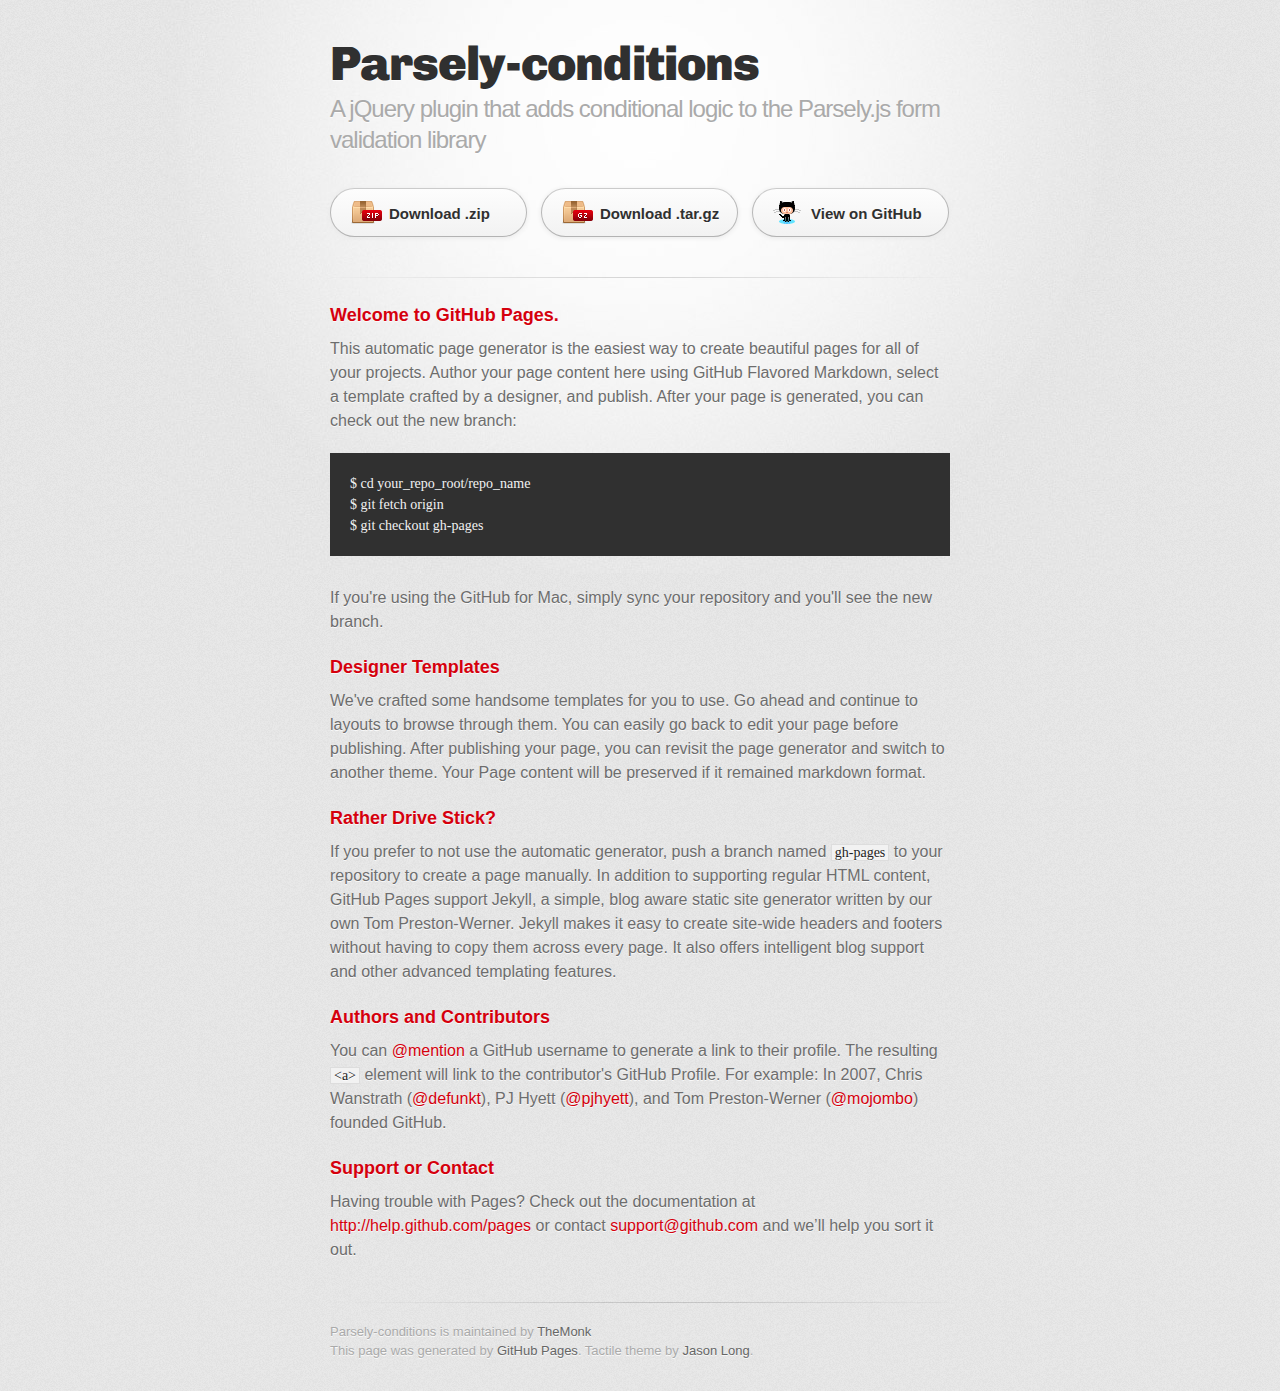
==== index.html @ 4aeb52db "Create gh-pages branch via GitHub" ====
<!DOCTYPE html>
<html>
  <head>
    <meta charset='utf-8'>
    <meta http-equiv="X-UA-Compatible" content="chrome=1">
    <link href='https://fonts.googleapis.com/css?family=Chivo:900' rel='stylesheet' type='text/css'>
    <link rel="stylesheet" type="text/css" href="stylesheets/stylesheet.css" media="screen" />
    <link rel="stylesheet" type="text/css" href="stylesheets/pygment_trac.css" media="screen" />
    <link rel="stylesheet" type="text/css" href="stylesheets/print.css" media="print" />
    <!--[if lt IE 9]>
    <script src="//html5shiv.googlecode.com/svn/trunk/html5.js"></script>
    <![endif]-->
    <title>Parsely-conditions by TheMonk</title>
  </head>

  <body>
    <div id="container">
      <div class="inner">

        <header>
          <h1>Parsely-conditions</h1>
          <h2>A jQuery plugin that adds conditional logic to the Parsely.js form validation library</h2>
        </header>

        <section id="downloads" class="clearfix">
          <a href="https://github.com/TheMonk/parsely-conditions/zipball/master" id="download-zip" class="button"><span>Download .zip</span></a>
          <a href="https://github.com/TheMonk/parsely-conditions/tarball/master" id="download-tar-gz" class="button"><span>Download .tar.gz</span></a>
          <a href="https://github.com/TheMonk/parsely-conditions" id="view-on-github" class="button"><span>View on GitHub</span></a>
        </section>

        <hr>

        <section id="main_content">
          <h3>
<a name="welcome-to-github-pages" class="anchor" href="#welcome-to-github-pages"><span class="octicon octicon-link"></span></a>Welcome to GitHub Pages.</h3>

<p>This automatic page generator is the easiest way to create beautiful pages for all of your projects. Author your page content here using GitHub Flavored Markdown, select a template crafted by a designer, and publish. After your page is generated, you can check out the new branch:</p>

<pre><code>$ cd your_repo_root/repo_name
$ git fetch origin
$ git checkout gh-pages
</code></pre>

<p>If you're using the GitHub for Mac, simply sync your repository and you'll see the new branch.</p>

<h3>
<a name="designer-templates" class="anchor" href="#designer-templates"><span class="octicon octicon-link"></span></a>Designer Templates</h3>

<p>We've crafted some handsome templates for you to use. Go ahead and continue to layouts to browse through them. You can easily go back to edit your page before publishing. After publishing your page, you can revisit the page generator and switch to another theme. Your Page content will be preserved if it remained markdown format.</p>

<h3>
<a name="rather-drive-stick" class="anchor" href="#rather-drive-stick"><span class="octicon octicon-link"></span></a>Rather Drive Stick?</h3>

<p>If you prefer to not use the automatic generator, push a branch named <code>gh-pages</code> to your repository to create a page manually. In addition to supporting regular HTML content, GitHub Pages support Jekyll, a simple, blog aware static site generator written by our own Tom Preston-Werner. Jekyll makes it easy to create site-wide headers and footers without having to copy them across every page. It also offers intelligent blog support and other advanced templating features.</p>

<h3>
<a name="authors-and-contributors" class="anchor" href="#authors-and-contributors"><span class="octicon octicon-link"></span></a>Authors and Contributors</h3>

<p>You can <a href="https://github.com/blog/821" class="user-mention">@mention</a> a GitHub username to generate a link to their profile. The resulting <code>&lt;a&gt;</code> element will link to the contributor's GitHub Profile. For example: In 2007, Chris Wanstrath (<a href="https://github.com/defunkt" class="user-mention">@defunkt</a>), PJ Hyett (<a href="https://github.com/pjhyett" class="user-mention">@pjhyett</a>), and Tom Preston-Werner (<a href="https://github.com/mojombo" class="user-mention">@mojombo</a>) founded GitHub.</p>

<h3>
<a name="support-or-contact" class="anchor" href="#support-or-contact"><span class="octicon octicon-link"></span></a>Support or Contact</h3>

<p>Having trouble with Pages? Check out the documentation at <a href="http://help.github.com/pages">http://help.github.com/pages</a> or contact <a href="mailto:support@github.com">support@github.com</a> and we’ll help you sort it out.</p>
        </section>

        <footer>
          Parsely-conditions is maintained by <a href="https://github.com/TheMonk">TheMonk</a><br>
          This page was generated by <a href="http://pages.github.com">GitHub Pages</a>. Tactile theme by <a href="https://twitter.com/jasonlong">Jason Long</a>.
        </footer>

        
      </div>
    </div>
  </body>
</html>
---- stylesheets/stylesheet.css ----
/* http://meyerweb.com/eric/tools/css/reset/ 
   v2.0 | 20110126
   License: none (public domain)
*/
html, body, div, span, applet, object, iframe,
h1, h2, h3, h4, h5, h6, p, blockquote, pre,
a, abbr, acronym, address, big, cite, code,
del, dfn, em, img, ins, kbd, q, s, samp,
small, strike, strong, sub, sup, tt, var,
b, u, i, center,
dl, dt, dd, ol, ul, li,
fieldset, form, label, legend,
table, caption, tbody, tfoot, thead, tr, th, td,
article, aside, canvas, details, embed, 
figure, figcaption, footer, header, hgroup, 
menu, nav, output, ruby, section, summary,
time, mark, audio, video {
	margin: 0;
	padding: 0;
	border: 0;
	font-size: 100%;
	font: inherit;
	vertical-align: baseline;
}
/* HTML5 display-role reset for older browsers */
article, aside, details, figcaption, figure, 
footer, header, hgroup, menu, nav, section {
	display: block;
}
body {
	line-height: 1;
}
ol, ul {
	list-style: none;
}
blockquote, q {
	quotes: none;
}
blockquote:before, blockquote:after,
q:before, q:after {
	content: '';
	content: none;
}
table {
	border-collapse: collapse;
	border-spacing: 0;
}

/* LAYOUT STYLES */
body {
  font-size: 1em;
  line-height: 1.5; 
  background: #e7e7e7 url(../images/body-bg.png) 0 0 repeat;
  font-family: 'Helvetica Neue', Helvetica, Arial, serif;
  text-shadow: 0 1px 0 rgba(255, 255, 255, 0.8);
  color: #6d6d6d;
}

a {
  color: #d5000d;
}
a:hover {
  color: #c5000c;
}

header {
  padding-top: 35px;
  padding-bottom: 25px;
}

header h1 {
  font-family: 'Chivo', 'Helvetica Neue', Helvetica, Arial, serif; font-weight: 900;
  letter-spacing: -1px;
  font-size: 48px;
  color: #303030;
  line-height: 1.2;
}

header h2 {
  letter-spacing: -1px;
  font-size: 24px;
  color: #aaa;
  font-weight: normal;
  line-height: 1.3;
}

#container {
  background: transparent url(../images/highlight-bg.jpg) 50% 0 no-repeat;
  min-height: 595px;
}

.inner {
  width: 620px;
  margin: 0 auto;
}

#container .inner img {
  max-width: 100%;
}

#downloads {
  margin-bottom: 40px;
}

a.button {
  -moz-border-radius: 30px;
  -webkit-border-radius: 30px;                     
  border-radius: 30px;
  border-top: solid 1px #cbcbcb;
  border-left: solid 1px #b7b7b7;
  border-right: solid 1px #b7b7b7;
  border-bottom: solid 1px #b3b3b3;
  color: #303030;
  line-height: 25px;
  font-weight: bold;
  font-size: 15px;
  padding: 12px 8px 12px 8px;
  display: block;
  float: left;
  width: 179px;
  margin-right: 14px;  
  background: #fdfdfd; /* Old browsers */
  background: -moz-linear-gradient(top,  #fdfdfd 0%, #f2f2f2 100%); /* FF3.6+ */
  background: -webkit-gradient(linear, left top, left bottom, color-stop(0%,#fdfdfd), color-stop(100%,#f2f2f2)); /* Chrome,Safari4+ */
  background: -webkit-linear-gradient(top,  #fdfdfd 0%,#f2f2f2 100%); /* Chrome10+,Safari5.1+ */
  background: -o-linear-gradient(top,  #fdfdfd 0%,#f2f2f2 100%); /* Opera 11.10+ */
  background: -ms-linear-gradient(top,  #fdfdfd 0%,#f2f2f2 100%); /* IE10+ */
  background: linear-gradient(top,  #fdfdfd 0%,#f2f2f2 100%); /* W3C */
  filter: progid:DXImageTransform.Microsoft.gradient( startColorstr='#fdfdfd', endColorstr='#f2f2f2',GradientType=0 ); /* IE6-9 */
  -webkit-box-shadow: 10px 10px 5px #888;
  -moz-box-shadow: 10px 10px 5px #888;
  box-shadow: 0px 1px 5px #e8e8e8;
}
a.button:hover {
  border-top: solid 1px #b7b7b7;
  border-left: solid 1px #b3b3b3;
  border-right: solid 1px #b3b3b3;
  border-bottom: solid 1px #b3b3b3;
  background: #fafafa; /* Old browsers */
  background: -moz-linear-gradient(top,  #fdfdfd 0%, #f6f6f6 100%); /* FF3.6+ */
  background: -webkit-gradient(linear, left top, left bottom, color-stop(0%,#fdfdfd), color-stop(100%,#f6f6f6)); /* Chrome,Safari4+ */
  background: -webkit-linear-gradient(top,  #fdfdfd 0%,#f6f6f6 100%); /* Chrome10+,Safari5.1+ */
  background: -o-linear-gradient(top,  #fdfdfd 0%,#f6f6f6 100%); /* Opera 11.10+ */
  background: -ms-linear-gradient(top,  #fdfdfd 0%,#f6f6f6 100%); /* IE10+ */
  background: linear-gradient(top,  #fdfdfd 0%,#f6f6f6, 100%); /* W3C */
  filter: progid:DXImageTransform.Microsoft.gradient( startColorstr='#fdfdfd', endColorstr='#f6f6f6',GradientType=0 ); /* IE6-9 */
}

a.button span {
  padding-left: 50px;
  display: block;
  height: 23px;
}

#download-zip span {
  background: transparent url(../images/zip-icon.png) 12px 50% no-repeat;
}
#download-tar-gz span {
  background: transparent url(../images/tar-gz-icon.png) 12px 50% no-repeat;
}
#view-on-github span {
  background: transparent url(../images/octocat-icon.png) 12px 50% no-repeat;
}
#view-on-github {
  margin-right: 0;
}

code, pre {
  font-family: Monaco, "Bitstream Vera Sans Mono", "Lucida Console", Terminal;
  color: #222;
  margin-bottom: 30px;
  font-size: 14px;
}

code {
  background-color: #f2f2f2;
  border: solid 1px #ddd;
  padding: 0 3px;
}

pre {
  padding: 20px;
  background: #303030;
  color: #f2f2f2;
  text-shadow: none;
  overflow: auto;
}
pre code {
  color: #f2f2f2;
  background-color: #303030;
  border: none;
  padding: 0;
}

ul, ol, dl {
  margin-bottom: 20px;
}


/* COMMON STYLES */

hr {
  height: 1px;
  line-height: 1px;
  margin-top: 1em;
  padding-bottom: 1em;
  border: none;
  background: transparent url('../images/hr.png') 50% 0 no-repeat;
}

strong {
  font-weight: bold;
}

em {
  font-style: italic;
}

table {
  width: 100%;
  border: 1px solid #ebebeb;
}

th {
  font-weight: 500;
}

td {
  border: 1px solid #ebebeb;
  text-align: center; 
  font-weight: 300;
}

form {
  background: #f2f2f2;
  padding: 20px;
  
}


/* GENERAL ELEMENT TYPE STYLES */

h1 {
  font-size: 32px;
} 

h2 {
  font-size: 22px;
  font-weight: bold;
  color: #303030;
  margin-bottom: 8px;
} 

h3 {
  color: #d5000d;
  font-size: 18px;
  font-weight: bold;
  margin-bottom: 8px;
} 
 
h4 {
  font-size: 16px;
  color: #303030;
  font-weight: bold;
} 

h5 {
  font-size: 1em;
  color: #303030;
} 

h6 {
  font-size: .8em;
  color: #303030;
} 

p {
  font-weight: 300;
  margin-bottom: 20px;
}
 
a {
  text-decoration: none;
}

p a {
  font-weight: 400;
}

blockquote {
  font-size: 1.6em;
  border-left: 10px solid #e9e9e9;
  margin-bottom: 20px;
  padding: 0 0 0 30px;
}

ul li {
  list-style: disc inside;
  padding-left: 20px;
}

ol li {
  list-style: decimal inside;
  padding-left: 3px;
}

dl dt {
  color: #303030;
}

footer {
  background: transparent url('../images/hr.png') 0 0 no-repeat;
  margin-top: 40px;
  padding-top: 20px;
  padding-bottom: 30px;
  font-size: 13px;
  color: #aaa;
}

footer a {
  color: #666;
}
footer a:hover {
  color: #444;
}

/* MISC */
.clearfix:after {
  clear: both;
  content: '.';
  display: block;
  visibility: hidden;
  height: 0;
}

.clearfix {display: inline-block;}
* html .clearfix {height: 1%;}
.clearfix {display: block;}

/* #Media Queries
================================================== */

/* Smaller than standard 960 (devices and browsers) */
@media only screen and (max-width: 959px) {}

/* Tablet Portrait size to standard 960 (devices and browsers) */
@media only screen and (min-width: 768px) and (max-width: 959px) {}

/* All Mobile Sizes (devices and browser) */
@media only screen and (max-width: 767px) {
  header {
    padding-top: 10px;
    padding-bottom: 10px;
  }
  #downloads {
    margin-bottom: 25px;
  }
  #download-zip, #download-tar-gz {
    display: none;
  }
  .inner {
    width: 94%;
    margin: 0 auto;
  }
}

/* Mobile Landscape Size to Tablet Portrait (devices and browsers) */
@media only screen and (min-width: 480px) and (max-width: 767px) {}

/* Mobile Portrait Size to Mobile Landscape Size (devices and browsers) */
@media only screen and (max-width: 479px) {}
---- stylesheets/pygment_trac.css ----
.highlight  { background: #ffffff; }
.highlight .c { color: #999988; font-style: italic } /* Comment */
.highlight .err { color: #a61717; background-color: #e3d2d2 } /* Error */
.highlight .k { font-weight: bold } /* Keyword */
.highlight .o { font-weight: bold } /* Operator */
.highlight .cm { color: #999988; font-style: italic } /* Comment.Multiline */
.highlight .cp { color: #999999; font-weight: bold } /* Comment.Preproc */
.highlight .c1 { color: #999988; font-style: italic } /* Comment.Single */
.highlight .cs { color: #999999; font-weight: bold; font-style: italic } /* Comment.Special */
.highlight .gd { color: #000000; background-color: #ffdddd } /* Generic.Deleted */
.highlight .gd .x { color: #000000; background-color: #ffaaaa } /* Generic.Deleted.Specific */
.highlight .ge { font-style: italic } /* Generic.Emph */
.highlight .gr { color: #aa0000 } /* Generic.Error */
.highlight .gh { color: #999999 } /* Generic.Heading */
.highlight .gi { color: #000000; background-color: #ddffdd } /* Generic.Inserted */
.highlight .gi .x { color: #000000; background-color: #aaffaa } /* Generic.Inserted.Specific */
.highlight .go { color: #888888 } /* Generic.Output */
.highlight .gp { color: #555555 } /* Generic.Prompt */
.highlight .gs { font-weight: bold } /* Generic.Strong */
.highlight .gu { color: #800080; font-weight: bold; } /* Generic.Subheading */
.highlight .gt { color: #aa0000 } /* Generic.Traceback */
.highlight .kc { font-weight: bold } /* Keyword.Constant */
.highlight .kd { font-weight: bold } /* Keyword.Declaration */
.highlight .kn { font-weight: bold } /* Keyword.Namespace */
.highlight .kp { font-weight: bold } /* Keyword.Pseudo */
.highlight .kr { font-weight: bold } /* Keyword.Reserved */
.highlight .kt { color: #445588; font-weight: bold } /* Keyword.Type */
.highlight .m { color: #009999 } /* Literal.Number */
.highlight .s { color: #d14 } /* Literal.String */
.highlight .na { color: #008080 } /* Name.Attribute */
.highlight .nb { color: #0086B3 } /* Name.Builtin */
.highlight .nc { color: #445588; font-weight: bold } /* Name.Class */
.highlight .no { color: #008080 } /* Name.Constant */
.highlight .ni { color: #800080 } /* Name.Entity */
.highlight .ne { color: #990000; font-weight: bold } /* Name.Exception */
.highlight .nf { color: #990000; font-weight: bold } /* Name.Function */
.highlight .nn { color: #555555 } /* Name.Namespace */
.highlight .nt { color: #000080 } /* Name.Tag */
.highlight .nv { color: #008080 } /* Name.Variable */
.highlight .ow { font-weight: bold } /* Operator.Word */
.highlight .w { color: #bbbbbb } /* Text.Whitespace */
.highlight .mf { color: #009999 } /* Literal.Number.Float */
.highlight .mh { color: #009999 } /* Literal.Number.Hex */
.highlight .mi { color: #009999 } /* Literal.Number.Integer */
.highlight .mo { color: #009999 } /* Literal.Number.Oct */
.highlight .sb { color: #d14 } /* Literal.String.Backtick */
.highlight .sc { color: #d14 } /* Literal.String.Char */
.highlight .sd { color: #d14 } /* Literal.String.Doc */
.highlight .s2 { color: #d14 } /* Literal.String.Double */
.highlight .se { color: #d14 } /* Literal.String.Escape */
.highlight .sh { color: #d14 } /* Literal.String.Heredoc */
.highlight .si { color: #d14 } /* Literal.String.Interpol */
.highlight .sx { color: #d14 } /* Literal.String.Other */
.highlight .sr { color: #009926 } /* Literal.String.Regex */
.highlight .s1 { color: #d14 } /* Literal.String.Single */
.highlight .ss { color: #990073 } /* Literal.String.Symbol */
.highlight .bp { color: #999999 } /* Name.Builtin.Pseudo */
.highlight .vc { color: #008080 } /* Name.Variable.Class */
.highlight .vg { color: #008080 } /* Name.Variable.Global */
.highlight .vi { color: #008080 } /* Name.Variable.Instance */
.highlight .il { color: #009999 } /* Literal.Number.Integer.Long */

.type-csharp .highlight .k { color: #0000FF }
.type-csharp .highlight .kt { color: #0000FF }
.type-csharp .highlight .nf { color: #000000; font-weight: normal }
.type-csharp .highlight .nc { color: #2B91AF }
.type-csharp .highlight .nn { color: #000000 }
.type-csharp .highlight .s { color: #A31515 }
.type-csharp .highlight .sc { color: #A31515 }
---- stylesheets/print.css ----
html, body, div, span, applet, object, iframe,
h1, h2, h3, h4, h5, h6, p, blockquote, pre,
a, abbr, acronym, address, big, cite, code,
del, dfn, em, img, ins, kbd, q, s, samp,
small, strike, strong, sub, sup, tt, var,
b, u, i, center,
dl, dt, dd, ol, ul, li,
fieldset, form, label, legend,
table, caption, tbody, tfoot, thead, tr, th, td,
article, aside, canvas, details, embed, 
figure, figcaption, footer, header, hgroup, 
menu, nav, output, ruby, section, summary,
time, mark, audio, video {
  margin: 0;
  padding: 0;
  border: 0;
  font-size: 100%;
  font: inherit;
  vertical-align: baseline;
}
/* HTML5 display-role reset for older browsers */
article, aside, details, figcaption, figure, 
footer, header, hgroup, menu, nav, section {
  display: block;
}
body {
  line-height: 1;
}
ol, ul {
  list-style: none;
}
blockquote, q {
  quotes: none;
}
blockquote:before, blockquote:after,
q:before, q:after {
  content: '';
  content: none;
}
table {
  border-collapse: collapse;
  border-spacing: 0;
}
body {
  font-size: 13px;
  line-height: 1.5; 
  font-family: 'Helvetica Neue', Helvetica, Arial, serif;
  color: #000;
}

a {
  color: #d5000d;
  font-weight: bold;
}

header {
  padding-top: 35px;
  padding-bottom: 10px;
}

header h1 {
  font-weight: bold;
  letter-spacing: -1px;
  font-size: 48px;
  color: #303030;
  line-height: 1.2;
}

header h2 {
  letter-spacing: -1px;
  font-size: 24px;
  color: #aaa;
  font-weight: normal;
  line-height: 1.3;
}
#downloads {
  display: none;
}
#main_content {
  padding-top: 20px;
}

code, pre {
  font-family: Monaco, "Bitstream Vera Sans Mono", "Lucida Console", Terminal;
  color: #222;
  margin-bottom: 30px;
  font-size: 12px;
}

code {
  padding: 0 3px;
}

pre {
  border: solid 1px #ddd;
  padding: 20px;
  overflow: auto;
}
pre code {
  padding: 0;
}

ul, ol, dl {
  margin-bottom: 20px;
}


/* COMMON STYLES */

table {
  width: 100%;
  border: 1px solid #ebebeb;
}

th {
  font-weight: 500;
}

td {
  border: 1px solid #ebebeb;
  text-align: center; 
  font-weight: 300;
}

form {
  background: #f2f2f2;
  padding: 20px;
  
}


/* GENERAL ELEMENT TYPE STYLES */

h1 {
  font-size: 2.8em;
} 

h2 {
  font-size: 22px;
  font-weight: bold;
  color: #303030;
  margin-bottom: 8px;
} 

h3 {
  color: #d5000d;
  font-size: 18px;
  font-weight: bold;
  margin-bottom: 8px;
} 
 
h4 {
  font-size: 16px;
  color: #303030;
  font-weight: bold;
} 

h5 {
  font-size: 1em;
  color: #303030;
} 

h6 {
  font-size: .8em;
  color: #303030;
} 

p {
  font-weight: 300;
  margin-bottom: 20px;
}
 
a {
  text-decoration: none;
}

p a {
  font-weight: 400;
}

blockquote {
  font-size: 1.6em;
  border-left: 10px solid #e9e9e9;
  margin-bottom: 20px;
  padding: 0 0 0 30px;
}

ul li {
  list-style: disc inside;
  padding-left: 20px;
}

ol li {
  list-style: decimal inside;
  padding-left: 3px;
}

dl dd {
  font-style: italic;
  font-weight: 100;
}

footer {
  margin-top: 40px;
  padding-top: 20px;
  padding-bottom: 30px;
  font-size: 13px;
  color: #aaa;
}

footer a {
  color: #666;
}

/* MISC */
.clearfix:after {
  clear: both;
  content: '.';
  display: block;
  visibility: hidden;
  height: 0;
}

.clearfix {display: inline-block;}
* html .clearfix {height: 1%;}
.clearfix {display: block;}
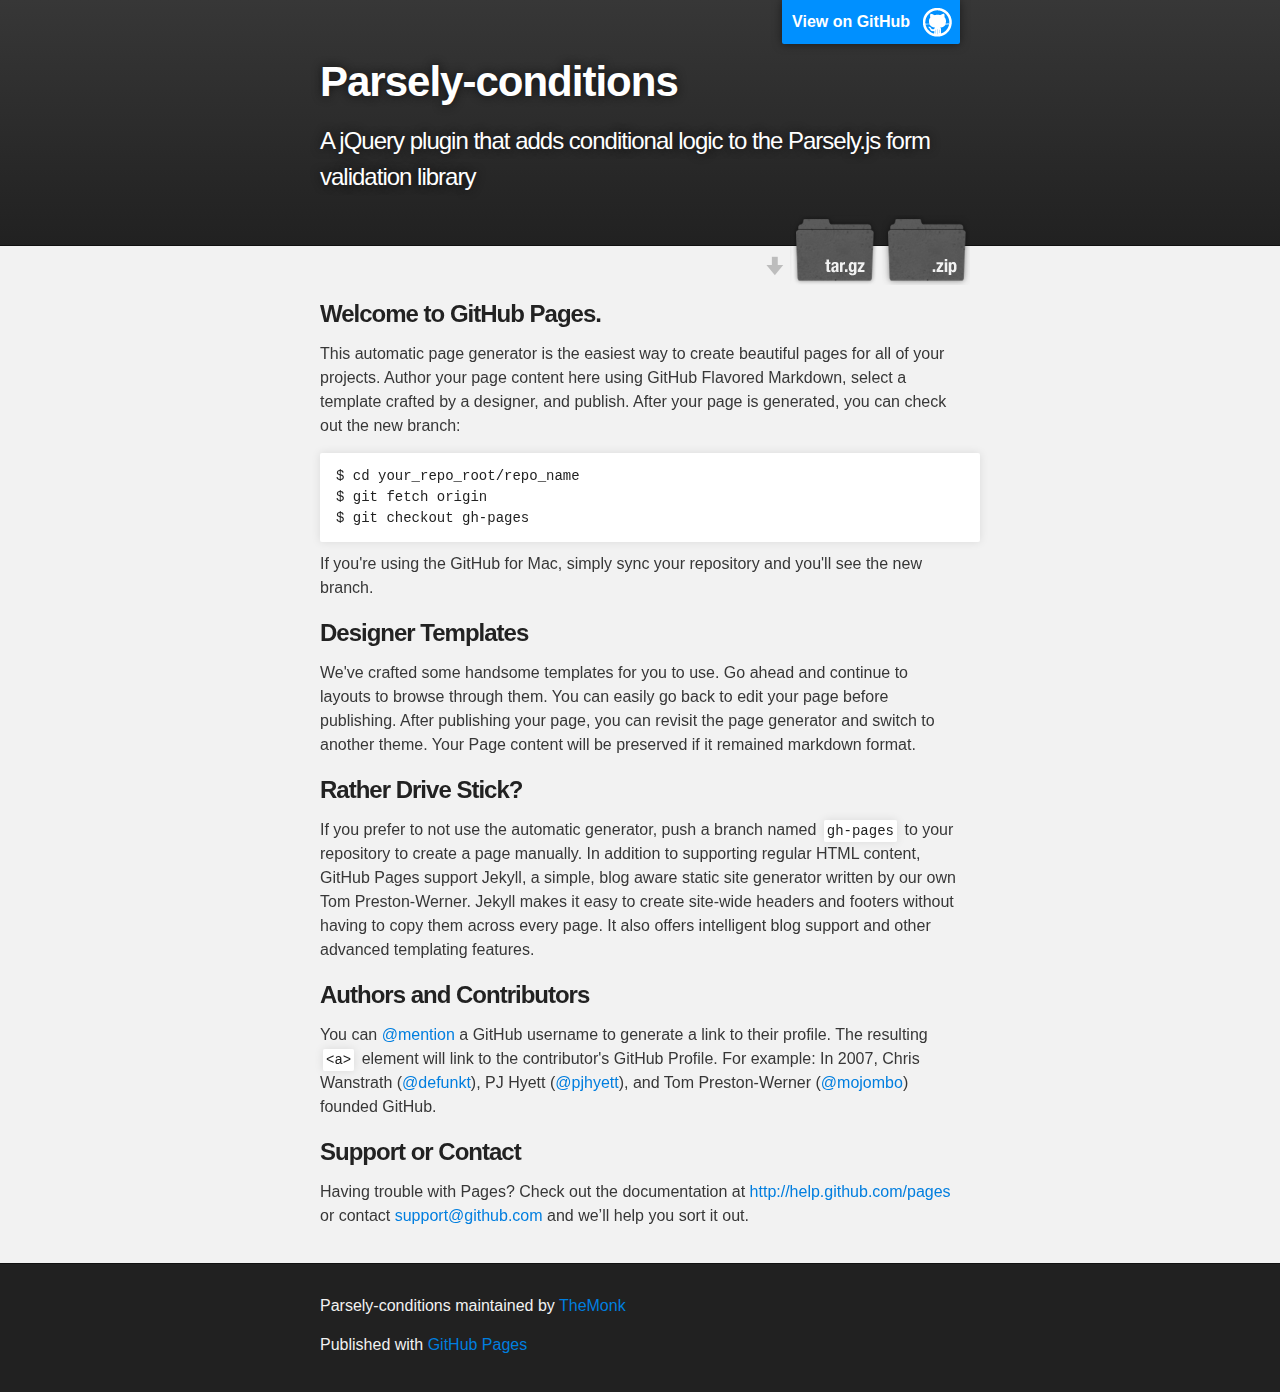
==== commit 8fbd1aeb: "Create gh-pages branch via GitHub" ====
--- a/index.html
+++ b/index.html
@@ -1,37 +1,37 @@
 <!DOCTYPE html>
 <html>
+
   <head>
-    <meta charset='utf-8'>
-    <meta http-equiv="X-UA-Compatible" content="chrome=1">
-    <link href='https://fonts.googleapis.com/css?family=Chivo:900' rel='stylesheet' type='text/css'>
-    <link rel="stylesheet" type="text/css" href="stylesheets/stylesheet.css" media="screen" />
-    <link rel="stylesheet" type="text/css" href="stylesheets/pygment_trac.css" media="screen" />
-    <link rel="stylesheet" type="text/css" href="stylesheets/print.css" media="print" />
-    <!--[if lt IE 9]>
-    <script src="//html5shiv.googlecode.com/svn/trunk/html5.js"></script>
-    <![endif]-->
-    <title>Parsely-conditions by TheMonk</title>
+    <meta charset='utf-8' />
+    <meta http-equiv="X-UA-Compatible" content="chrome=1" />
+    <meta name="description" content="Parsely-conditions : A jQuery plugin that adds conditional logic to the Parsely.js form validation library" />
+
+    <link rel="stylesheet" type="text/css" media="screen" href="stylesheets/stylesheet.css">
+
+    <title>Parsely-conditions</title>
   </head>
 
   <body>
-    <div id="container">
-      <div class="inner">
 
-        <header>
-          <h1>Parsely-conditions</h1>
-          <h2>A jQuery plugin that adds conditional logic to the Parsely.js form validation library</h2>
+    <!-- HEADER -->
+    <div id="header_wrap" class="outer">
+        <header class="inner">
+          <a id="forkme_banner" href="https://github.com/TheMonk/parsely-conditions">View on GitHub</a>
+
+          <h1 id="project_title">Parsely-conditions</h1>
+          <h2 id="project_tagline">A jQuery plugin that adds conditional logic to the Parsely.js form validation library</h2>
+
+            <section id="downloads">
+              <a class="zip_download_link" href="https://github.com/TheMonk/parsely-conditions/zipball/master">Download this project as a .zip file</a>
+              <a class="tar_download_link" href="https://github.com/TheMonk/parsely-conditions/tarball/master">Download this project as a tar.gz file</a>
+            </section>
         </header>
+    </div>
 
-        <section id="downloads" class="clearfix">
-          <a href="https://github.com/TheMonk/parsely-conditions/zipball/master" id="download-zip" class="button"><span>Download .zip</span></a>
-          <a href="https://github.com/TheMonk/parsely-conditions/tarball/master" id="download-tar-gz" class="button"><span>Download .tar.gz</span></a>
-          <a href="https://github.com/TheMonk/parsely-conditions" id="view-on-github" class="button"><span>View on GitHub</span></a>
-        </section>
-
-        <hr>
-
-        <section id="main_content">
-          <h3>
+    <!-- MAIN CONTENT -->
+    <div id="main_content_wrap" class="outer">
+      <section id="main_content" class="inner">
+        <h3>
 <a name="welcome-to-github-pages" class="anchor" href="#welcome-to-github-pages"><span class="octicon octicon-link"></span></a>Welcome to GitHub Pages.</h3>
 
 <p>This automatic page generator is the easiest way to create beautiful pages for all of your projects. Author your page content here using GitHub Flavored Markdown, select a template crafted by a designer, and publish. After your page is generated, you can check out the new branch:</p>
@@ -62,15 +62,18 @@
 <a name="support-or-contact" class="anchor" href="#support-or-contact"><span class="octicon octicon-link"></span></a>Support or Contact</h3>
 
 <p>Having trouble with Pages? Check out the documentation at <a href="http://help.github.com/pages">http://help.github.com/pages</a> or contact <a href="mailto:support@github.com">support@github.com</a> and we’ll help you sort it out.</p>
-        </section>
+      </section>
+    </div>
 
-        <footer>
-          Parsely-conditions is maintained by <a href="https://github.com/TheMonk">TheMonk</a><br>
-          This page was generated by <a href="http://pages.github.com">GitHub Pages</a>. Tactile theme by <a href="https://twitter.com/jasonlong">Jason Long</a>.
-        </footer>
+    <!-- FOOTER  -->
+    <div id="footer_wrap" class="outer">
+      <footer class="inner">
+        <p class="copyright">Parsely-conditions maintained by <a href="https://github.com/TheMonk">TheMonk</a></p>
+        <p>Published with <a href="http://pages.github.com">GitHub Pages</a></p>
+      </footer>
+    </div>
 
-        
-      </div>
-    </div>
+    
+
   </body>
-</html>+</html>
--- a/stylesheets/stylesheet.css
+++ b/stylesheets/stylesheet.css
@@ -1,7 +1,14 @@
-/* http://meyerweb.com/eric/tools/css/reset/ 
-   v2.0 | 20110126
-   License: none (public domain)
-*/
+/*******************************************************************************
+Slate Theme for GitHub Pages
+by Jason Costello, @jsncostello
+*******************************************************************************/
+
+@import url(pygment_trac.css);
+
+/*******************************************************************************
+MeyerWeb Reset
+*******************************************************************************/
+
 html, body, div, span, applet, object, iframe,
 h1, h2, h3, h4, h5, h6, p, blockquote, pre,
 a, abbr, acronym, address, big, cite, code,
@@ -11,361 +18,410 @@
 dl, dt, dd, ol, ul, li,
 fieldset, form, label, legend,
 table, caption, tbody, tfoot, thead, tr, th, td,
-article, aside, canvas, details, embed, 
-figure, figcaption, footer, header, hgroup, 
+article, aside, canvas, details, embed,
+figure, figcaption, footer, header, hgroup,
 menu, nav, output, ruby, section, summary,
 time, mark, audio, video {
-	margin: 0;
-	padding: 0;
-	border: 0;
-	font-size: 100%;
-	font: inherit;
-	vertical-align: baseline;
-}
+  margin: 0;
+  padding: 0;
+  border: 0;
+  font: inherit;
+  vertical-align: baseline;
+}
+
 /* HTML5 display-role reset for older browsers */
-article, aside, details, figcaption, figure, 
+article, aside, details, figcaption, figure,
 footer, header, hgroup, menu, nav, section {
-	display: block;
-}
+  display: block;
+}
+
+ol, ul {
+  list-style: none;
+}
+
+blockquote, q {
+}
+
+table {
+  border-collapse: collapse;
+  border-spacing: 0;
+}
+
+/*******************************************************************************
+Theme Styles
+*******************************************************************************/
+
 body {
-	line-height: 1;
-}
-ol, ul {
-	list-style: none;
-}
-blockquote, q {
-	quotes: none;
-}
-blockquote:before, blockquote:after,
-q:before, q:after {
-	content: '';
-	content: none;
-}
-table {
-	border-collapse: collapse;
-	border-spacing: 0;
-}
-
-/* LAYOUT STYLES */
-body {
-  font-size: 1em;
-  line-height: 1.5; 
-  background: #e7e7e7 url(../images/body-bg.png) 0 0 repeat;
-  font-family: 'Helvetica Neue', Helvetica, Arial, serif;
-  text-shadow: 0 1px 0 rgba(255, 255, 255, 0.8);
-  color: #6d6d6d;
+  box-sizing: border-box;
+  color:#373737;
+  background: #212121;
+  font-size: 16px;
+  font-family: 'Myriad Pro', Calibri, Helvetica, Arial, sans-serif;
+  line-height: 1.5;
+  -webkit-font-smoothing: antialiased;
+}
+
+h1, h2, h3, h4, h5, h6 {
+  margin: 10px 0;
+  font-weight: 700;
+  color:#222222;
+  font-family: 'Lucida Grande', 'Calibri', Helvetica, Arial, sans-serif;
+  letter-spacing: -1px;
+}
+
+h1 {
+  font-size: 36px;
+  font-weight: 700;
+}
+
+h2 {
+  padding-bottom: 10px;
+  font-size: 32px;
+  background: url('../images/bg_hr.png') repeat-x bottom;
+}
+
+h3 {
+  font-size: 24px;
+}
+
+h4 {
+  font-size: 21px;
+}
+
+h5 {
+  font-size: 18px;
+}
+
+h6 {
+  font-size: 16px;
+}
+
+p {
+  margin: 10px 0 15px 0;
+}
+
+footer p {
+  color: #f2f2f2;
 }
 
 a {
-  color: #d5000d;
-}
-a:hover {
-  color: #c5000c;
-}
-
-header {
-  padding-top: 35px;
-  padding-bottom: 25px;
-}
-
-header h1 {
-  font-family: 'Chivo', 'Helvetica Neue', Helvetica, Arial, serif; font-weight: 900;
-  letter-spacing: -1px;
-  font-size: 48px;
-  color: #303030;
-  line-height: 1.2;
-}
-
-header h2 {
-  letter-spacing: -1px;
-  font-size: 24px;
-  color: #aaa;
-  font-weight: normal;
-  line-height: 1.3;
-}
-
-#container {
-  background: transparent url(../images/highlight-bg.jpg) 50% 0 no-repeat;
-  min-height: 595px;
-}
-
-.inner {
-  width: 620px;
+  text-decoration: none;
+  color: #007edf;
+  text-shadow: none;
+
+  transition: color 0.5s ease;
+  transition: text-shadow 0.5s ease;
+  -webkit-transition: color 0.5s ease;
+  -webkit-transition: text-shadow 0.5s ease;
+  -moz-transition: color 0.5s ease;
+  -moz-transition: text-shadow 0.5s ease;
+  -o-transition: color 0.5s ease;
+  -o-transition: text-shadow 0.5s ease;
+  -ms-transition: color 0.5s ease;
+  -ms-transition: text-shadow 0.5s ease;
+}
+
+#main_content a:hover {
+  color: #0069ba;
+  text-shadow: #0090ff 0px 0px 2px;
+}
+
+footer a:hover {
+  color: #43adff;
+  text-shadow: #0090ff 0px 0px 2px;
+}
+
+em {
+  font-style: italic;
+}
+
+strong {
+  font-weight: bold;
+}
+
+img {
+  position: relative;
   margin: 0 auto;
-}
-
-#container .inner img {
-  max-width: 100%;
-}
-
-#downloads {
-  margin-bottom: 40px;
-}
-
-a.button {
-  -moz-border-radius: 30px;
-  -webkit-border-radius: 30px;                     
-  border-radius: 30px;
-  border-top: solid 1px #cbcbcb;
-  border-left: solid 1px #b7b7b7;
-  border-right: solid 1px #b7b7b7;
-  border-bottom: solid 1px #b3b3b3;
-  color: #303030;
-  line-height: 25px;
+  max-width: 739px;
+  padding: 5px;
+  margin: 10px 0 10px 0;
+  border: 1px solid #ebebeb;
+
+  box-shadow: 0 0 5px #ebebeb;
+  -webkit-box-shadow: 0 0 5px #ebebeb;
+  -moz-box-shadow: 0 0 5px #ebebeb;
+  -o-box-shadow: 0 0 5px #ebebeb;
+  -ms-box-shadow: 0 0 5px #ebebeb;
+}
+
+pre, code {
+  width: 100%;
+  color: #222;
+  background-color: #fff;
+
+  font-family: Monaco, "Bitstream Vera Sans Mono", "Lucida Console", Terminal, monospace;
+  font-size: 14px;
+
+  border-radius: 2px;
+  -moz-border-radius: 2px;
+  -webkit-border-radius: 2px;
+
+
+
+}
+
+pre {
+  width: 100%;
+  padding: 10px;
+  box-shadow: 0 0 10px rgba(0,0,0,.1);
+  overflow: auto;
+}
+
+code {
+  padding: 3px;
+  margin: 0 3px;
+  box-shadow: 0 0 10px rgba(0,0,0,.1);
+}
+
+pre code {
+  display: block;
+  box-shadow: none;
+}
+
+blockquote {
+  color: #666;
+  margin-bottom: 20px;
+  padding: 0 0 0 20px;
+  border-left: 3px solid #bbb;
+}
+
+ul, ol, dl {
+  margin-bottom: 15px
+}
+
+ul li {
+  list-style: inside;
+  padding-left: 20px;
+}
+
+ol li {
+  list-style: decimal inside;
+  padding-left: 20px;
+}
+
+dl dt {
   font-weight: bold;
-  font-size: 15px;
-  padding: 12px 8px 12px 8px;
-  display: block;
-  float: left;
-  width: 179px;
-  margin-right: 14px;  
-  background: #fdfdfd; /* Old browsers */
-  background: -moz-linear-gradient(top,  #fdfdfd 0%, #f2f2f2 100%); /* FF3.6+ */
-  background: -webkit-gradient(linear, left top, left bottom, color-stop(0%,#fdfdfd), color-stop(100%,#f2f2f2)); /* Chrome,Safari4+ */
-  background: -webkit-linear-gradient(top,  #fdfdfd 0%,#f2f2f2 100%); /* Chrome10+,Safari5.1+ */
-  background: -o-linear-gradient(top,  #fdfdfd 0%,#f2f2f2 100%); /* Opera 11.10+ */
-  background: -ms-linear-gradient(top,  #fdfdfd 0%,#f2f2f2 100%); /* IE10+ */
-  background: linear-gradient(top,  #fdfdfd 0%,#f2f2f2 100%); /* W3C */
-  filter: progid:DXImageTransform.Microsoft.gradient( startColorstr='#fdfdfd', endColorstr='#f2f2f2',GradientType=0 ); /* IE6-9 */
-  -webkit-box-shadow: 10px 10px 5px #888;
-  -moz-box-shadow: 10px 10px 5px #888;
-  box-shadow: 0px 1px 5px #e8e8e8;
-}
-a.button:hover {
-  border-top: solid 1px #b7b7b7;
-  border-left: solid 1px #b3b3b3;
-  border-right: solid 1px #b3b3b3;
-  border-bottom: solid 1px #b3b3b3;
-  background: #fafafa; /* Old browsers */
-  background: -moz-linear-gradient(top,  #fdfdfd 0%, #f6f6f6 100%); /* FF3.6+ */
-  background: -webkit-gradient(linear, left top, left bottom, color-stop(0%,#fdfdfd), color-stop(100%,#f6f6f6)); /* Chrome,Safari4+ */
-  background: -webkit-linear-gradient(top,  #fdfdfd 0%,#f6f6f6 100%); /* Chrome10+,Safari5.1+ */
-  background: -o-linear-gradient(top,  #fdfdfd 0%,#f6f6f6 100%); /* Opera 11.10+ */
-  background: -ms-linear-gradient(top,  #fdfdfd 0%,#f6f6f6 100%); /* IE10+ */
-  background: linear-gradient(top,  #fdfdfd 0%,#f6f6f6, 100%); /* W3C */
-  filter: progid:DXImageTransform.Microsoft.gradient( startColorstr='#fdfdfd', endColorstr='#f6f6f6',GradientType=0 ); /* IE6-9 */
-}
-
-a.button span {
-  padding-left: 50px;
-  display: block;
-  height: 23px;
-}
-
-#download-zip span {
-  background: transparent url(../images/zip-icon.png) 12px 50% no-repeat;
-}
-#download-tar-gz span {
-  background: transparent url(../images/tar-gz-icon.png) 12px 50% no-repeat;
-}
-#view-on-github span {
-  background: transparent url(../images/octocat-icon.png) 12px 50% no-repeat;
-}
-#view-on-github {
-  margin-right: 0;
-}
-
-code, pre {
-  font-family: Monaco, "Bitstream Vera Sans Mono", "Lucida Console", Terminal;
-  color: #222;
-  margin-bottom: 30px;
-  font-size: 14px;
-}
-
-code {
-  background-color: #f2f2f2;
-  border: solid 1px #ddd;
-  padding: 0 3px;
-}
-
-pre {
-  padding: 20px;
-  background: #303030;
-  color: #f2f2f2;
-  text-shadow: none;
-  overflow: auto;
-}
-pre code {
-  color: #f2f2f2;
-  background-color: #303030;
-  border: none;
-  padding: 0;
-}
-
-ul, ol, dl {
-  margin-bottom: 20px;
-}
-
-
-/* COMMON STYLES */
+}
+
+dl dd {
+  padding-left: 20px;
+  font-style: italic;
+}
+
+dl p {
+  padding-left: 20px;
+  font-style: italic;
+}
 
 hr {
   height: 1px;
-  line-height: 1px;
-  margin-top: 1em;
-  padding-bottom: 1em;
+  margin-bottom: 5px;
   border: none;
-  background: transparent url('../images/hr.png') 50% 0 no-repeat;
-}
-
-strong {
-  font-weight: bold;
-}
-
-em {
-  font-style: italic;
+  background: url('../images/bg_hr.png') repeat-x center;
 }
 
 table {
-  width: 100%;
-  border: 1px solid #ebebeb;
-}
+  border: 1px solid #373737;
+  margin-bottom: 20px;
+  text-align: left;
+ }
 
 th {
-  font-weight: 500;
-}
+  font-family: 'Lucida Grande', 'Helvetica Neue', Helvetica, Arial, sans-serif;
+  padding: 10px;
+  background: #373737;
+  color: #fff;
+ }
 
 td {
-  border: 1px solid #ebebeb;
-  text-align: center; 
-  font-weight: 300;
-}
+  padding: 10px;
+  border: 1px solid #373737;
+ }
 
 form {
   background: #f2f2f2;
   padding: 20px;
-  
-}
-
-
-/* GENERAL ELEMENT TYPE STYLES */
-
-h1 {
+}
+
+img {
+  width: 100%;
+  max-width: 100%;
+}
+
+/*******************************************************************************
+Full-Width Styles
+*******************************************************************************/
+
+.outer {
+  width: 100%;
+}
+
+.inner {
+  position: relative;
+  max-width: 640px;
+  padding: 20px 10px;
+  margin: 0 auto;
+}
+
+#forkme_banner {
+  display: block;
+  position: absolute;
+  top:0;
+  right: 10px;
+  z-index: 10;
+  padding: 10px 50px 10px 10px;
+  color: #fff;
+  background: url('../images/blacktocat.png') #0090ff no-repeat 95% 50%;
+  font-weight: 700;
+  box-shadow: 0 0 10px rgba(0,0,0,.5);
+  border-bottom-left-radius: 2px;
+  border-bottom-right-radius: 2px;
+}
+
+#header_wrap {
+  background: #212121;
+  background: -moz-linear-gradient(top, #373737, #212121);
+  background: -webkit-linear-gradient(top, #373737, #212121);
+  background: -ms-linear-gradient(top, #373737, #212121);
+  background: -o-linear-gradient(top, #373737, #212121);
+  background: linear-gradient(top, #373737, #212121);
+}
+
+#header_wrap .inner {
+  padding: 50px 10px 30px 10px;
+}
+
+#project_title {
+  margin: 0;
+  color: #fff;
+  font-size: 42px;
+  font-weight: 700;
+  text-shadow: #111 0px 0px 10px;
+}
+
+#project_tagline {
+  color: #fff;
+  font-size: 24px;
+  font-weight: 300;
+  background: none;
+  text-shadow: #111 0px 0px 10px;
+}
+
+#downloads {
+  position: absolute;
+  width: 210px;
+  z-index: 10;
+  bottom: -40px;
+  right: 0;
+  height: 70px;
+  background: url('../images/icon_download.png') no-repeat 0% 90%;
+}
+
+.zip_download_link {
+  display: block;
+  float: right;
+  width: 90px;
+  height:70px;
+  text-indent: -5000px;
+  overflow: hidden;
+  background: url(../images/sprite_download.png) no-repeat bottom left;
+}
+
+.tar_download_link {
+  display: block;
+  float: right;
+  width: 90px;
+  height:70px;
+  text-indent: -5000px;
+  overflow: hidden;
+  background: url(../images/sprite_download.png) no-repeat bottom right;
+  margin-left: 10px;
+}
+
+.zip_download_link:hover {
+  background: url(../images/sprite_download.png) no-repeat top left;
+}
+
+.tar_download_link:hover {
+  background: url(../images/sprite_download.png) no-repeat top right;
+}
+
+#main_content_wrap {
+  background: #f2f2f2;
+  border-top: 1px solid #111;
+  border-bottom: 1px solid #111;
+}
+
+#main_content {
+  padding-top: 40px;
+}
+
+#footer_wrap {
+  background: #212121;
+}
+
+
+
+/*******************************************************************************
+Small Device Styles
+*******************************************************************************/
+
+@media screen and (max-width: 480px) {
+  body {
+    font-size:14px;
+  }
+
+  #downloads {
+    display: none;
+  }
+
+  .inner {
+    min-width: 320px;
+    max-width: 480px;
+  }
+
+  #project_title {
   font-size: 32px;
-} 
-
-h2 {
-  font-size: 22px;
-  font-weight: bold;
-  color: #303030;
-  margin-bottom: 8px;
-} 
-
-h3 {
-  color: #d5000d;
-  font-size: 18px;
-  font-weight: bold;
-  margin-bottom: 8px;
-} 
- 
-h4 {
-  font-size: 16px;
-  color: #303030;
-  font-weight: bold;
-} 
-
-h5 {
-  font-size: 1em;
-  color: #303030;
-} 
-
-h6 {
-  font-size: .8em;
-  color: #303030;
-} 
-
-p {
-  font-weight: 300;
-  margin-bottom: 20px;
-}
- 
-a {
-  text-decoration: none;
-}
-
-p a {
-  font-weight: 400;
-}
-
-blockquote {
-  font-size: 1.6em;
-  border-left: 10px solid #e9e9e9;
-  margin-bottom: 20px;
-  padding: 0 0 0 30px;
-}
-
-ul li {
-  list-style: disc inside;
-  padding-left: 20px;
-}
-
-ol li {
-  list-style: decimal inside;
-  padding-left: 3px;
-}
-
-dl dt {
-  color: #303030;
-}
-
-footer {
-  background: transparent url('../images/hr.png') 0 0 no-repeat;
-  margin-top: 40px;
-  padding-top: 20px;
-  padding-bottom: 30px;
-  font-size: 13px;
-  color: #aaa;
-}
-
-footer a {
-  color: #666;
-}
-footer a:hover {
-  color: #444;
-}
-
-/* MISC */
-.clearfix:after {
-  clear: both;
-  content: '.';
-  display: block;
-  visibility: hidden;
-  height: 0;
-}
-
-.clearfix {display: inline-block;}
-* html .clearfix {height: 1%;}
-.clearfix {display: block;}
-
-/* #Media Queries
-================================================== */
-
-/* Smaller than standard 960 (devices and browsers) */
-@media only screen and (max-width: 959px) {}
-
-/* Tablet Portrait size to standard 960 (devices and browsers) */
-@media only screen and (min-width: 768px) and (max-width: 959px) {}
-
-/* All Mobile Sizes (devices and browser) */
-@media only screen and (max-width: 767px) {
-  header {
-    padding-top: 10px;
-    padding-bottom: 10px;
-  }
-  #downloads {
-    margin-bottom: 25px;
-  }
-  #download-zip, #download-tar-gz {
-    display: none;
-  }
-  .inner {
-    width: 94%;
-    margin: 0 auto;
-  }
-}
-
-/* Mobile Landscape Size to Tablet Portrait (devices and browsers) */
-@media only screen and (min-width: 480px) and (max-width: 767px) {}
-
-/* Mobile Portrait Size to Mobile Landscape Size (devices and browsers) */
-@media only screen and (max-width: 479px) {}
+  }
+
+  h1 {
+    font-size: 28px;
+  }
+
+  h2 {
+    font-size: 24px;
+  }
+
+  h3 {
+    font-size: 21px;
+  }
+
+  h4 {
+    font-size: 18px;
+  }
+
+  h5 {
+    font-size: 14px;
+  }
+
+  h6 {
+    font-size: 12px;
+  }
+
+  code, pre {
+    min-width: 320px;
+    max-width: 480px;
+    font-size: 11px;
+  }
+
+}
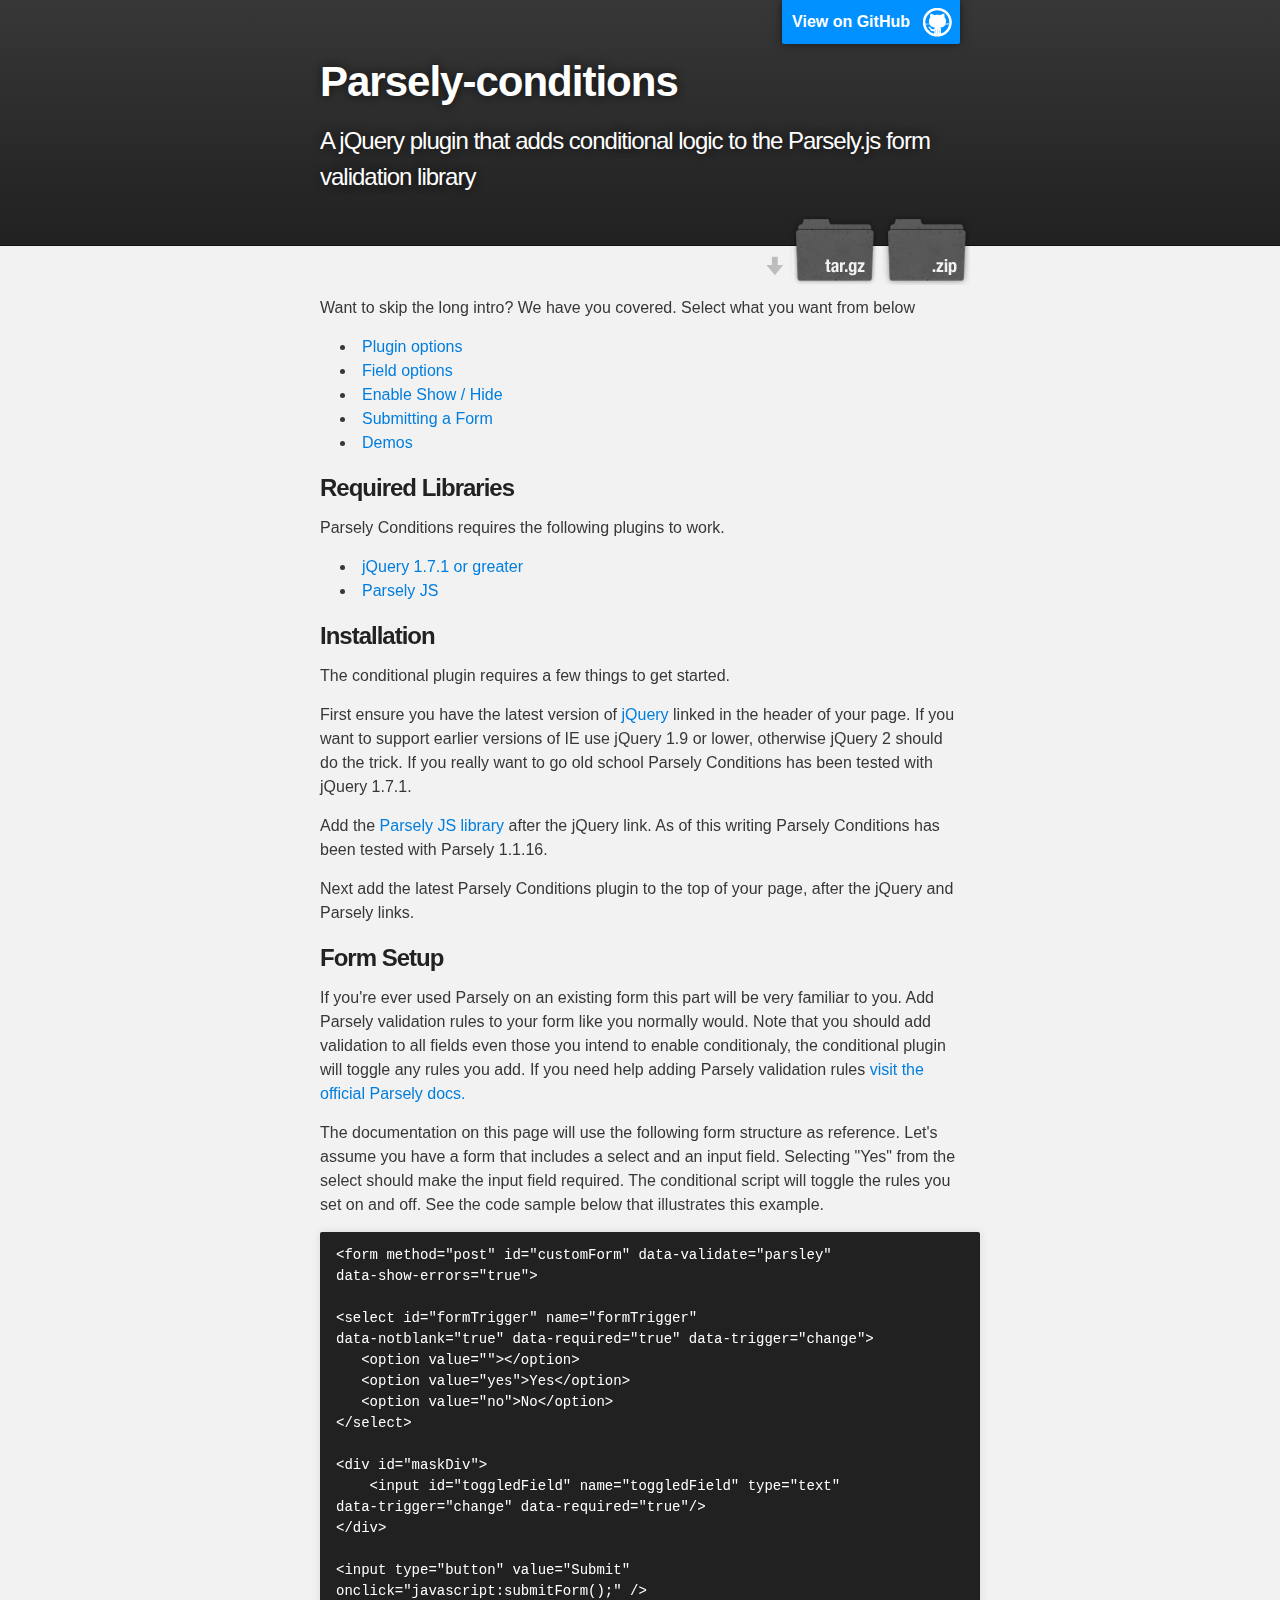
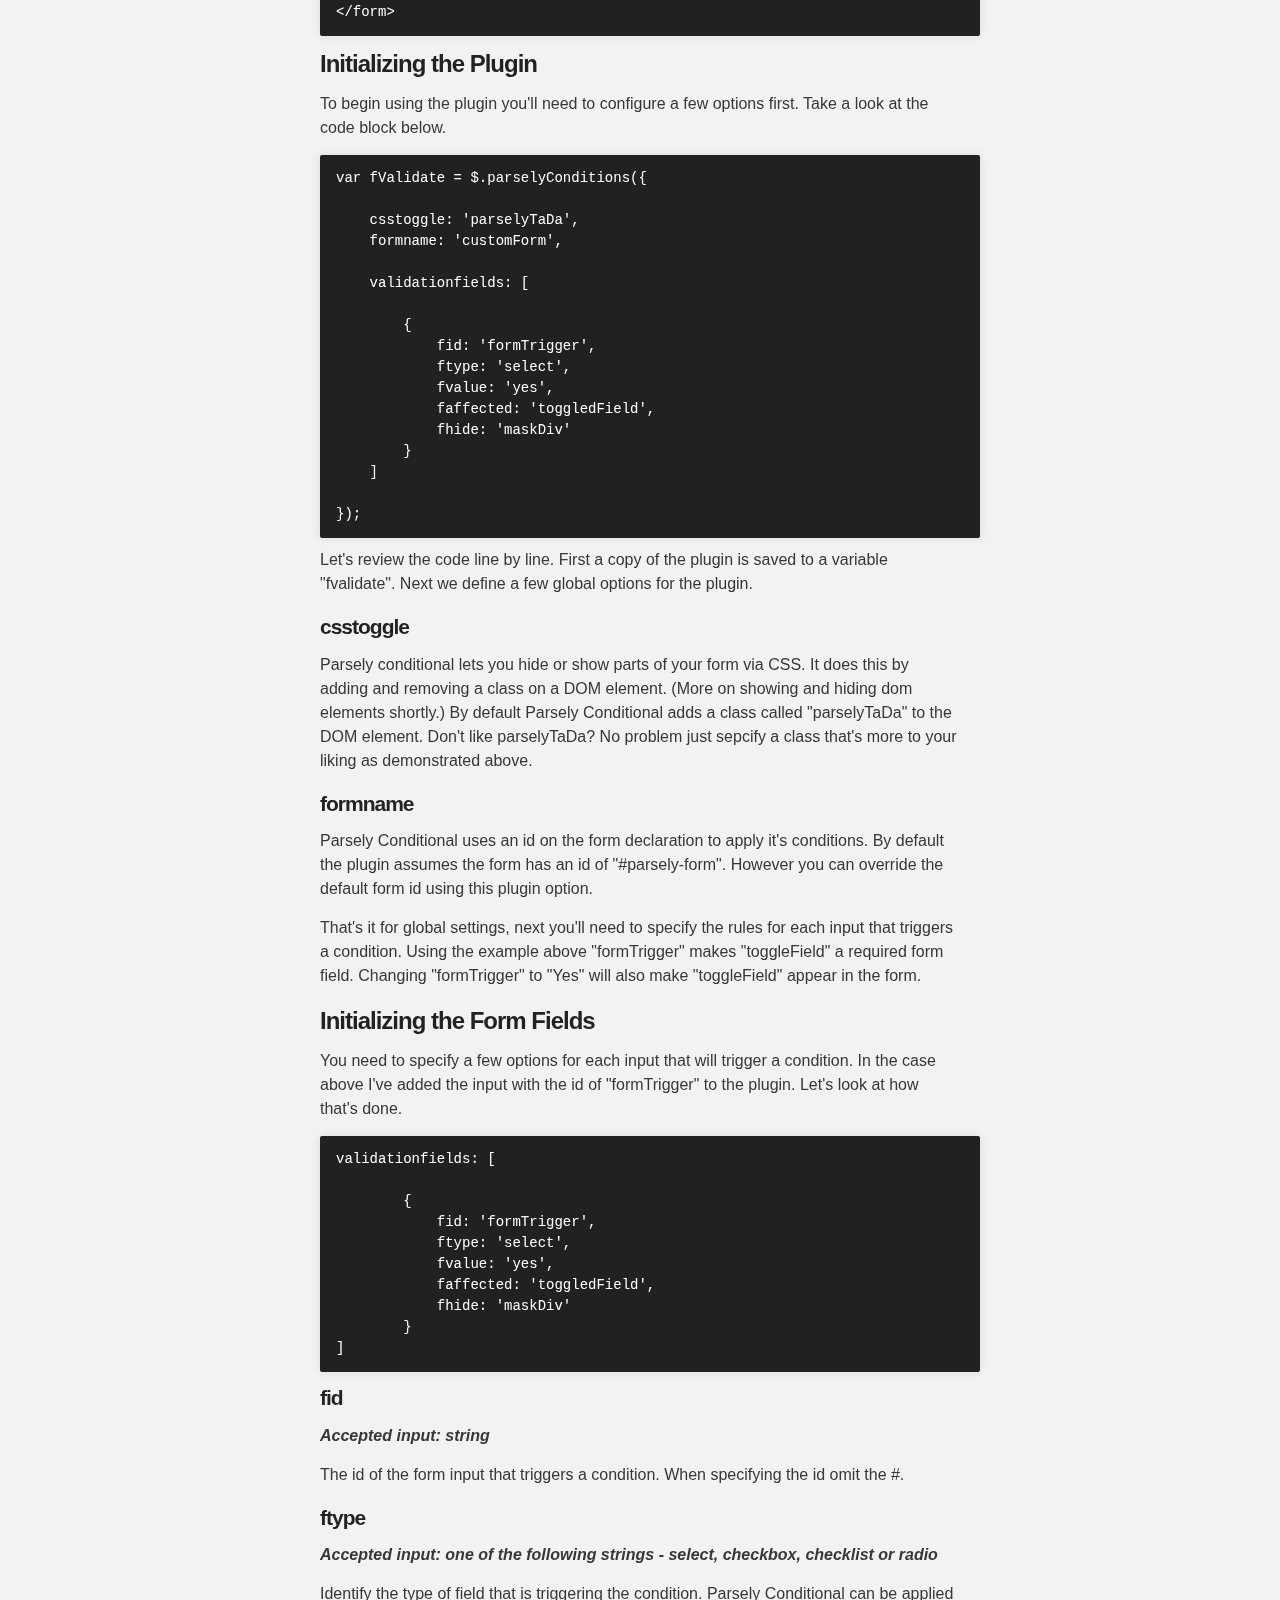
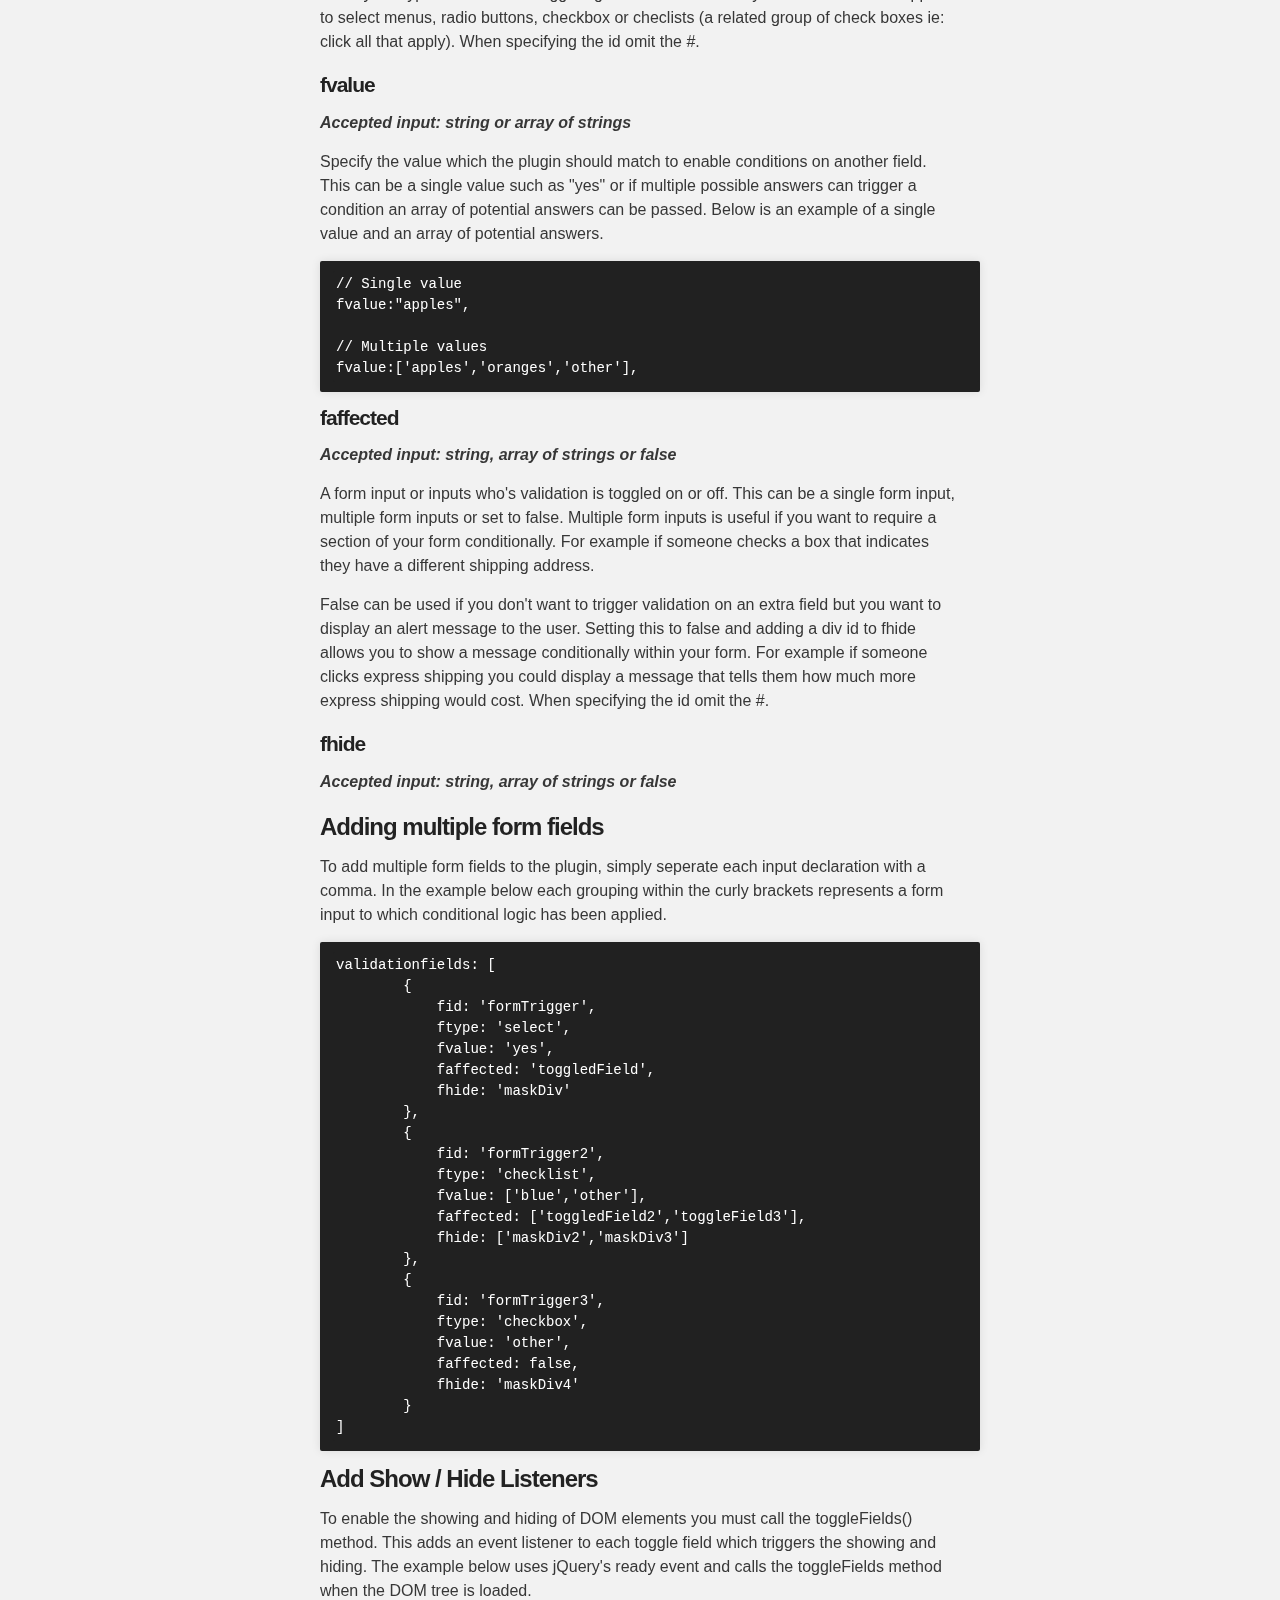
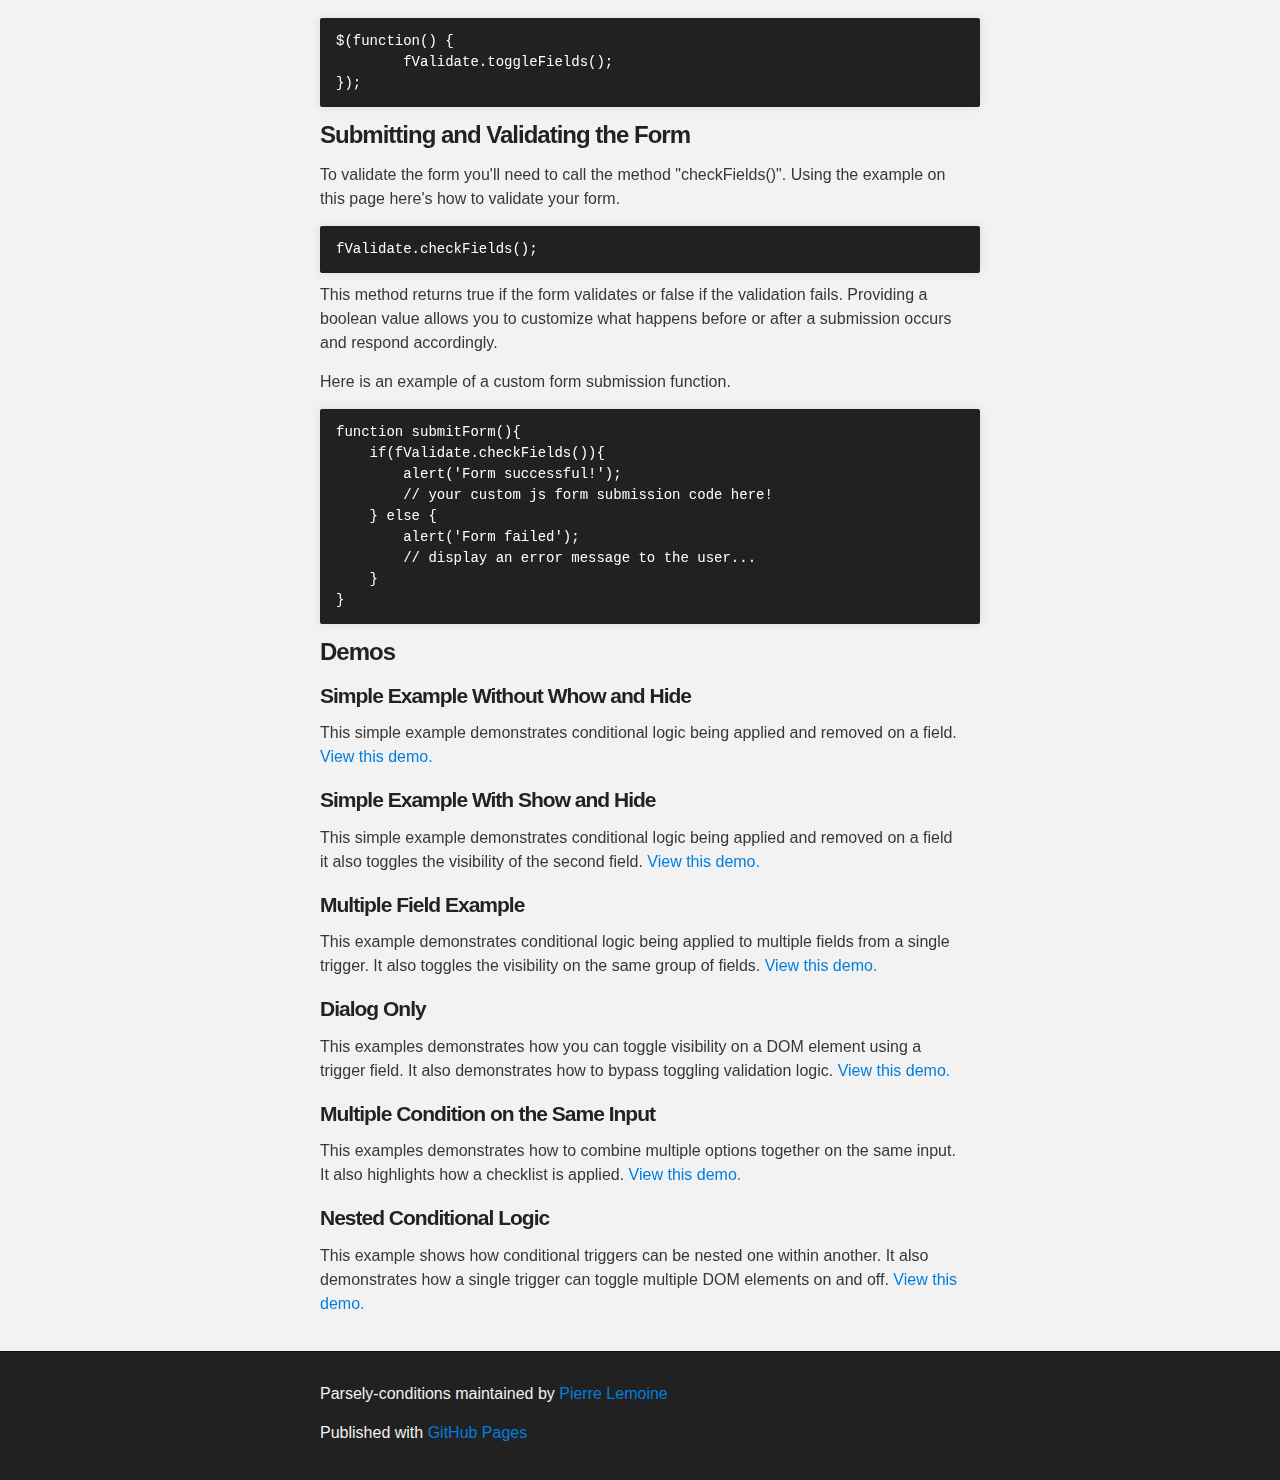
==== commit c6fde133: "adding documentation" ====
--- a/index.html
+++ b/index.html
@@ -8,7 +8,7 @@
 
     <link rel="stylesheet" type="text/css" media="screen" href="stylesheets/stylesheet.css">
 
-    <title>Parsely-conditions</title>
+    <title>Parsely-conditions by Pierre Lemoine / monkinteractive.com</title>
   </head>
 
   <body>
@@ -31,44 +31,151 @@
     <!-- MAIN CONTENT -->
     <div id="main_content_wrap" class="outer">
       <section id="main_content" class="inner">
-        <h3>
-<a name="welcome-to-github-pages" class="anchor" href="#welcome-to-github-pages"><span class="octicon octicon-link"></span></a>Welcome to GitHub Pages.</h3>
+        
+        <p>Want to skip the long intro? We have you covered. Select what you want from below</p>
 
-<p>This automatic page generator is the easiest way to create beautiful pages for all of your projects. Author your page content here using GitHub Flavored Markdown, select a template crafted by a designer, and publish. After your page is generated, you can check out the new branch:</p>
+                <ul>
+                    <li><a href="#setup">Plugin options</a></li>
+                    <li><a href="#fields">Field options</a></li>
+                    <li><a href="#showhide">Enable Show / Hide</a></li>
+                    <li><a href="#submitform">Submitting a Form</a></li>
+                    <li><a href="#demos">Demos</a></li>
+                </ul>
 
-<pre><code>$ cd your_repo_root/repo_name
-$ git fetch origin
-$ git checkout gh-pages
-</code></pre>
+                <h3>Required Libraries</h3>
+                <p>Parsely Conditions requires the following plugins to work.</p>
+                <ul>
+                    <li><a href="http://jquery.com" target="_blank">jQuery 1.7.1 or greater</a></li>
+                    <li><a href="http://parsleyjs.org" target="_blank">Parsely JS</a></li>
+                </ul>
 
-<p>If you're using the GitHub for Mac, simply sync your repository and you'll see the new branch.</p>
+                <h3>Installation</h3>
 
-<h3>
-<a name="designer-templates" class="anchor" href="#designer-templates"><span class="octicon octicon-link"></span></a>Designer Templates</h3>
+                <p>The conditional plugin requires a few things to get started.</p>
 
-<p>We've crafted some handsome templates for you to use. Go ahead and continue to layouts to browse through them. You can easily go back to edit your page before publishing. After publishing your page, you can revisit the page generator and switch to another theme. Your Page content will be preserved if it remained markdown format.</p>
+                <p>First ensure you have the latest version of <a href="http://jquery.com" target="_blank">jQuery</a> linked in the header of your page. If you want to support earlier versions of IE use jQuery 1.9 or lower, otherwise jQuery 2 should do the trick. If you really want to go old school Parsely Conditions has been tested with jQuery 1.7.1.</p>
 
-<h3>
-<a name="rather-drive-stick" class="anchor" href="#rather-drive-stick"><span class="octicon octicon-link"></span></a>Rather Drive Stick?</h3>
+                <p>Add the <a href="http://parsleyjs.org/" target="_blank">Parsely JS library</a> after the jQuery link. As of this writing Parsely Conditions has been tested with Parsely 1.1.16.</p>
 
-<p>If you prefer to not use the automatic generator, push a branch named <code>gh-pages</code> to your repository to create a page manually. In addition to supporting regular HTML content, GitHub Pages support Jekyll, a simple, blog aware static site generator written by our own Tom Preston-Werner. Jekyll makes it easy to create site-wide headers and footers without having to copy them across every page. It also offers intelligent blog support and other advanced templating features.</p>
+                <p>Next add the latest Parsely Conditions plugin to the top of your page, after the jQuery and Parsely links.</p>
 
-<h3>
-<a name="authors-and-contributors" class="anchor" href="#authors-and-contributors"><span class="octicon octicon-link"></span></a>Authors and Contributors</h3>
+                <h3>Form Setup</h3>
 
-<p>You can <a href="https://github.com/blog/821" class="user-mention">@mention</a> a GitHub username to generate a link to their profile. The resulting <code>&lt;a&gt;</code> element will link to the contributor's GitHub Profile. For example: In 2007, Chris Wanstrath (<a href="https://github.com/defunkt" class="user-mention">@defunkt</a>), PJ Hyett (<a href="https://github.com/pjhyett" class="user-mention">@pjhyett</a>), and Tom Preston-Werner (<a href="https://github.com/mojombo" class="user-mention">@mojombo</a>) founded GitHub.</p>
+                <p>If you're ever used Parsely on an existing form this part will be very familiar to you. Add Parsely validation rules to your form like you normally would. Note that you should add validation to all fields even those you intend to enable conditionaly, the conditional plugin will toggle any rules you add. If you need help adding Parsely validation rules <a href="http://parsleyjs.org/documentation.html" target="_blank">visit the official Parsely docs.</a>
+                </p>
 
-<h3>
-<a name="support-or-contact" class="anchor" href="#support-or-contact"><span class="octicon octicon-link"></span></a>Support or Contact</h3>
+                <p>The documentation on this page will use the following form structure as reference. Let's assume you have a form that includes a select and an input field. Selecting "Yes" from the select should make the input field required. The conditional script will toggle the rules you set on and off. See the code sample below that illustrates this example.</p>
 
-<p>Having trouble with Pages? Check out the documentation at <a href="http://help.github.com/pages">http://help.github.com/pages</a> or contact <a href="mailto:support@github.com">support@github.com</a> and we’ll help you sort it out.</p>
+                <pre><code>&lt;form method=&quot;post&quot; id=&quot;customForm&quot; data-validate=&quot;parsley&quot;&nbsp;<br />data-show-errors=&quot;true&quot;&gt;<br /><br />&lt;select id=&quot;formTrigger&quot; name=&quot;formTrigger&quot;<br />data-notblank=&quot;true&quot; data-required=&quot;true&quot; data-trigger=&quot;change&quot;&gt;<br />&nbsp; &nbsp;&lt;option value=&quot;&quot;&gt;&lt;/option&gt;<br />&nbsp; &nbsp;&lt;option value=&quot;yes&quot;&gt;Yes&lt;/option&gt;<br />&nbsp; &nbsp;&lt;option value=&quot;no&quot;&gt;No&lt;/option&gt;<br />&lt;/select&gt;<br /><br />&lt;div id=&quot;maskDiv&quot;&gt;<br />&nbsp; &nbsp; &lt;input id=&quot;toggledField&quot; name=&quot;toggledField&quot; type=&quot;text&quot;&nbsp;<br />data-trigger=&quot;change&quot; data-required=&quot;true&quot;/&gt;<br />&lt;/div&gt;<br /><br />&lt;input type=&quot;button&quot; value=&quot;Submit&quot;&nbsp;<br />onclick=&quot;javascript:submitForm();&quot; /&gt;<br />&lt;/form&gt;</code></pre>
+                
+                <a name="setup" class="anchor" href="#setup"><span class="octicon octicon-link"></span></a>
+                <h3>Initializing the Plugin</h3>
+                
+                <p>To begin using the plugin you'll need to configure a few options first. Take a look at the code block below.</p>
+                
+                <pre><code>var fValidate = $.parselyConditions({<br />&nbsp;&nbsp;<br />&nbsp; &nbsp; csstoggle: &#39;parselyTaDa&#39;,<br />&nbsp; &nbsp; formname: &#39;customForm&#39;,<br />&nbsp;&nbsp;<br />&nbsp; &nbsp; validationfields: [<br /><br />&nbsp; &nbsp; &nbsp; &nbsp; {<br />&nbsp; &nbsp; &nbsp; &nbsp; &nbsp; &nbsp; fid: &#39;formTrigger&#39;,<br />&nbsp; &nbsp; &nbsp; &nbsp; &nbsp; &nbsp; ftype: &#39;select&#39;,<br />&nbsp; &nbsp; &nbsp; &nbsp; &nbsp; &nbsp; fvalue: &#39;yes&#39;,<br />&nbsp; &nbsp; &nbsp; &nbsp; &nbsp; &nbsp; faffected: &#39;toggledField&#39;,<br />&nbsp; &nbsp; &nbsp; &nbsp; &nbsp; &nbsp; fhide: &#39;maskDiv&#39;<br />&nbsp; &nbsp; &nbsp; &nbsp; }<br />&nbsp; &nbsp; ]<br /><br />});</code></pre>
+
+                <p>Let's review the code line by line. First a copy of the plugin is saved to a variable "fvalidate". Next we define a few global options for the plugin.</p>
+                
+                <h4>csstoggle</h4>
+                <p>
+                  Parsely conditional lets you hide or show parts of your form via CSS. It does this by adding and removing a class on a DOM element. (More on showing and hiding dom elements shortly.) By default Parsely Conditional adds a class called "parselyTaDa" to the DOM element. Don't like parselyTaDa? No problem just sepcify a class that's more to your liking as demonstrated above.
+                </p>
+
+                <h4>formname</h4>
+                <p>
+                  Parsely Conditional uses an id on the form declaration to apply it's conditions. By default the plugin assumes the form has an id of "#parsely-form". However you can override the default form id using this plugin option.
+                </p>
+
+                <p>That's it for global settings, next you'll need to specify the rules for each input that triggers a condition. Using the example above "formTrigger" makes "toggleField" a required form field. Changing "formTrigger" to "Yes" will also make "toggleField" appear in the form. </p>
+                
+                <a name="fields" class="anchor" href="#fields"><span class="octicon octicon-link"></span></a>
+                <h3>Initializing the Form Fields</h3>
+
+                <p>
+                  You need to specify a few options for each input that will trigger a condition. In the case above I've added the input with the id of "formTrigger" to the plugin. Let's look at how that's done.
+                </p>
+
+                <pre><code>validationfields: [<br /><br />&nbsp; &nbsp; &nbsp; &nbsp; {<br />&nbsp; &nbsp; &nbsp; &nbsp; &nbsp; &nbsp; fid: &#39;formTrigger&#39;,<br />&nbsp; &nbsp; &nbsp; &nbsp; &nbsp; &nbsp; ftype: &#39;select&#39;,<br />&nbsp; &nbsp; &nbsp; &nbsp; &nbsp; &nbsp; fvalue: &#39;yes&#39;,<br />&nbsp; &nbsp; &nbsp; &nbsp; &nbsp; &nbsp; faffected: &#39;toggledField&#39;,<br />&nbsp; &nbsp; &nbsp; &nbsp; &nbsp; &nbsp; fhide: &#39;maskDiv&#39;<br />&nbsp; &nbsp; &nbsp; &nbsp; }
+]</code></pre>
+
+                <h4>fid</h4>
+                <p><em><strong>Accepted input: string</strong></em></p>
+                <p>The id of the form input that triggers a condition. When specifying the id omit the #.</p>
+
+                <h4>ftype</h4>
+                <p><em><strong>Accepted input:  one of the following strings - select, checkbox, checklist or radio</strong></em></p>
+                <p>Identify the type of field that is triggering the condition. Parsely Conditional can be applied to select menus, radio buttons, checkbox or checlists (a related group of check boxes ie: click all that apply). When specifying the id omit the #.</p>
+
+                <h4>fvalue</h4>
+                <p><em><strong>Accepted input: string or array of strings</strong></em></p>
+                <p>Specify the value which the plugin should match to enable conditions on another field. This can be a single value such as "yes" or if multiple possible answers can trigger a condition an array of potential answers can be passed. Below is an example of a single value and an array of potential answers.</p>
+
+                <pre><code>// Single value<br />fvalue:&quot;apples&quot;,<br /><br />// Multiple values&nbsp;<br />fvalue:[&#39;apples&#39;,&#39;oranges&#39;,&#39;other&#39;],</code></pre>
+
+                <h4>faffected</h4>
+                <p><em><strong>Accepted input: string, array of strings or false</strong></em></p>
+                <p>A form input or inputs who's validation is toggled on or off. This can be a single form input, multiple form inputs or set to false. Multiple form inputs is useful if you want to require a section of your form conditionally. For example if someone checks a box that indicates they have a different shipping address.</p>
+
+                <p>False can be used if you don't want to trigger validation on an extra field but you want to display an alert message to the user. Setting this to false and adding a div id to fhide allows you to show a message conditionally within your form. For example if someone clicks express shipping you could display a message that tells them how much more express shipping would cost. When specifying the id omit the #.
+                </p>
+
+                <h4>fhide</h4>
+                <p><em><strong>Accepted input: string, array of strings or false</strong></em></p>
+
+                <h3>Adding multiple form fields</h3>
+                <p>To add multiple form fields to the plugin, simply seperate each input declaration with a comma. In the example below each grouping within the curly brackets represents a form input to which conditional logic has been applied.</p>
+
+                <pre><code>validationfields: [<br />&nbsp; &nbsp; &nbsp; &nbsp; {<br />&nbsp; &nbsp; &nbsp; &nbsp; &nbsp; &nbsp; fid: &#39;formTrigger&#39;,<br />&nbsp; &nbsp; &nbsp; &nbsp; &nbsp; &nbsp; ftype: &#39;select&#39;,<br />&nbsp; &nbsp; &nbsp; &nbsp; &nbsp; &nbsp; fvalue: &#39;yes&#39;,<br />&nbsp; &nbsp; &nbsp; &nbsp; &nbsp; &nbsp; faffected: &#39;toggledField&#39;,<br />&nbsp; &nbsp; &nbsp; &nbsp; &nbsp; &nbsp; fhide: &#39;maskDiv&#39;<br />&nbsp; &nbsp; &nbsp; &nbsp; },<br />&nbsp; &nbsp; &nbsp; &nbsp; {<br />&nbsp; &nbsp; &nbsp; &nbsp; &nbsp; &nbsp; fid: &#39;formTrigger2&#39;,<br />&nbsp; &nbsp; &nbsp; &nbsp; &nbsp; &nbsp; ftype: &#39;checklist&#39;,<br />&nbsp; &nbsp; &nbsp; &nbsp; &nbsp; &nbsp; fvalue: [&#39;blue&#39;,&#39;other&#39;],<br />&nbsp; &nbsp; &nbsp; &nbsp; &nbsp; &nbsp; faffected: [&#39;toggledField2&#39;,&#39;toggleField3&#39;],<br />&nbsp; &nbsp; &nbsp; &nbsp; &nbsp; &nbsp; fhide: [&#39;maskDiv2&#39;,&#39;maskDiv3&#39;]<br />&nbsp; &nbsp; &nbsp; &nbsp; },<br />&nbsp; &nbsp; &nbsp; &nbsp; {<br />&nbsp; &nbsp; &nbsp; &nbsp; &nbsp; &nbsp; fid: &#39;formTrigger3&#39;,<br />&nbsp; &nbsp; &nbsp; &nbsp; &nbsp; &nbsp; ftype: &#39;checkbox&#39;,<br />&nbsp; &nbsp; &nbsp; &nbsp; &nbsp; &nbsp; fvalue: &#39;other&#39;,<br />&nbsp; &nbsp; &nbsp; &nbsp; &nbsp; &nbsp; faffected: false,<br />&nbsp; &nbsp; &nbsp; &nbsp; &nbsp; &nbsp; fhide: &#39;maskDiv4&#39;<br />&nbsp; &nbsp; &nbsp; &nbsp; }<br />]</code></pre>
+                
+                <a name="showhide" class="anchor" href="#showhide"><span class="octicon octicon-link"></span></a>
+                <h3>Add Show / Hide Listeners</h3>
+
+                <p>To enable the showing and hiding of DOM elements you must call the toggleFields() method. This adds an event listener to each toggle field which triggers the showing and hiding. The example below uses jQuery's ready event and calls the toggleFields method when the DOM tree is loaded.</p>
+
+                <pre><code>$(function() {<br />&nbsp; &nbsp; &nbsp; &nbsp; fValidate.toggleFields();<br />});</code></pre>
+
+                <a name="submitform" class="anchor" href="#submitform"><span class="octicon octicon-link"></span></a>
+                <h3>Submitting and Validating the Form</h3>
+
+                <p>To validate the form you'll need to call the method "checkFields()". Using the example on this page here's how to validate your form.</p>
+
+                <pre><code>fValidate.checkFields();</code></pre>
+
+                <p>This method returns true if the form validates or false if the validation fails. Providing a boolean value allows you to customize what happens before or after a submission occurs and respond accordingly.</p>
+
+                <p>Here is an example of a custom form submission function.</p>
+                <pre><code>function submitForm(){<br />&nbsp; &nbsp; if(fValidate.checkFields()){&nbsp;<br />&nbsp; &nbsp; &nbsp; &nbsp; alert(&#39;Form successful!&#39;);<br />&nbsp; &nbsp; &nbsp; &nbsp; // your custom js form submission code here!<br />&nbsp; &nbsp; } else {<br />&nbsp; &nbsp; &nbsp; &nbsp; alert(&#39;Form failed&#39;);<br />&nbsp; &nbsp; &nbsp; &nbsp; // display an error message to the user...<br />&nbsp; &nbsp; }<br />}</code></pre>
+
+                
+                <a name="demos" class="anchor" href="#demos"><span class="octicon octicon-link"></span></a>
+                <h3>Demos</h3>
+
+                <h4>Simple Example Without Whow and Hide</h4>
+                <p>This simple example demonstrates conditional logic being applied and removed on a field. <a href="demo-simple-no-show-hide.html">View this demo.</a></p>
+
+                <h4>Simple Example With Show and Hide</h4>
+                <p>This simple example demonstrates conditional logic being applied and removed on a field it also toggles the visibility of the second field. <a href="demo-simple-show-hide.html">View this demo.</a></p>
+
+                <h4>Multiple Field Example</h4>
+                <p>This example demonstrates conditional logic being applied to multiple fields from a single trigger. It also toggles the visibility on the same group of fields. <a href="demo-multi-fields.html">View this demo.</a></p>
+
+                <h4>Dialog Only</h4>
+                <p>This examples demonstrates how you can toggle visibility on a DOM element using a trigger field. It also demonstrates how to bypass toggling validation logic. <a href="demo-dialog-only.html">View this demo.</a></p>
+
+                <h4>Multiple Condition on the Same Input</h4>
+                <p>This examples demonstrates how to combine multiple options together on the same input. It also highlights how a checklist is applied. <a href="demo-multi-effects.html">View this demo.</a></p>
+
+                <h4>Nested Conditional Logic</h4>
+                <p>This example shows how conditional triggers can be nested one within another. It also demonstrates how a single trigger can toggle multiple DOM elements on and off.<a href="demo-nested-conditions.html"> View this demo.</a></p>
+
       </section>
     </div>
 
     <!-- FOOTER  -->
     <div id="footer_wrap" class="outer">
       <footer class="inner">
-        <p class="copyright">Parsely-conditions maintained by <a href="https://github.com/TheMonk">TheMonk</a></p>
+        <p class="copyright">Parsely-conditions maintained by <a href="https://github.com/TheMonk">Pierre Lemoine</a></p>
         <p>Published with <a href="http://pages.github.com">GitHub Pages</a></p>
       </footer>
     </div>
--- a/stylesheets/stylesheet.css
+++ b/stylesheets/stylesheet.css
@@ -156,8 +156,8 @@
 
 pre, code {
   width: 100%;
-  color: #222;
-  background-color: #fff;
+  color: #fff;
+  background-color: #212121;
 
   font-family: Monaco, "Bitstream Vera Sans Mono", "Lucida Console", Terminal, monospace;
   font-size: 14px;
